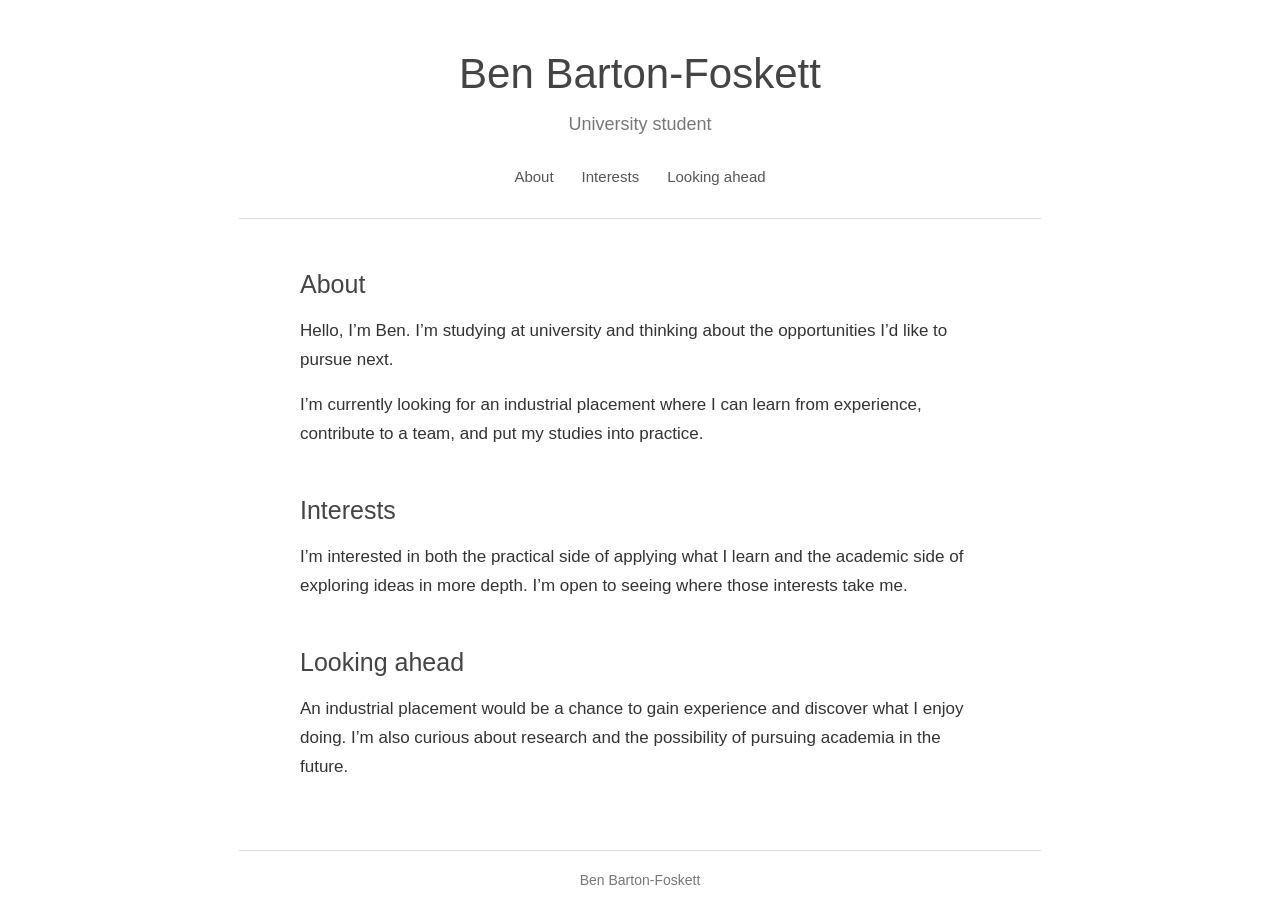
==== index.html @ d58678b7 "Initial commit" ====
<!doctype html>
<html lang="en">
  <head>
    <meta charset="utf-8">
    <meta name="viewport" content="width=device-width, initial-scale=1">
    <meta
      name="description"
      content="Ben Barton-Foskett — university student interested in industrial placements and academia."
    >
    <title>Ben Barton-Foskett</title>
    <link rel="stylesheet" href="style.css">
  </head>
  <body>
    <a class="skip-link" href="#main">Skip to content</a>

    <header class="site-header">
      <h1>Ben Barton-Foskett</h1>
      <p class="subtitle">University student</p>
      <nav aria-label="Main navigation">
        <a href="#about">About</a>
        <a href="#interests">Interests</a>
        <a href="#looking-ahead">Looking ahead</a>
      </nav>
    </header>

    <main id="main">
      <section id="about">
        <h2>About</h2>
        <p>
          Hello, I’m Ben. I’m studying at university and thinking about the opportunities
          I’d like to pursue next.
        </p>
        <p>
          I’m currently looking for an industrial placement where I can learn from
          experience, contribute to a team, and put my studies into practice.
        </p>
      </section>

      <section id="interests">
        <h2>Interests</h2>
        <p>
          I’m interested in both the practical side of applying what I learn and the
          academic side of exploring ideas in more depth. I’m open to seeing where those
          interests take me.
        </p>
      </section>

      <section id="looking-ahead">
        <h2>Looking ahead</h2>
        <p>
          An industrial placement would be a chance to gain experience and discover what
          I enjoy doing. I’m also curious about research and the possibility of pursuing
          academia in the future.
        </p>
      </section>
    </main>

    <footer>
      <p>Ben Barton-Foskett</p>
    </footer>
  </body>
</html>
---- style.css ----
:root {
  color-scheme: light;
  font-family: Arial, Helvetica, sans-serif;
  color: #333;
  background: #fff;
}

* {
  box-sizing: border-box;
}

html {
  scroll-behavior: smooth;
}

body {
  max-width: 850px;
  margin: 0 auto;
  padding: 0 24px;
  font-size: 17px;
  line-height: 1.7;
}

a {
  color: #426b8a;
}

a:hover {
  color: #23445e;
}

a:focus-visible {
  outline: 2px solid #426b8a;
  outline-offset: 3px;
}

.skip-link {
  position: absolute;
  top: 8px;
  left: 8px;
  padding: 8px 12px;
  transform: translateY(-150%);
  background: #fff;
}

.skip-link:focus {
  transform: translateY(0);
}

.site-header {
  padding: 48px 0 28px;
  border-bottom: 1px solid #ddd;
  text-align: center;
}

.site-header h1 {
  margin: 0;
  color: #444;
  font-size: clamp(30px, 6vw, 42px);
  font-weight: 400;
  line-height: 1.25;
}

.subtitle {
  margin: 8px 0 25px;
  color: #777;
  font-size: 18px;
}

nav {
  display: flex;
  flex-wrap: wrap;
  justify-content: center;
  gap: 8px 28px;
}

nav a {
  color: #555;
  font-size: 15px;
  text-decoration: none;
}

nav a:hover {
  text-decoration: underline;
}

main {
  max-width: 680px;
  margin: 0 auto;
  padding: 24px 0 48px;
}

section {
  padding: 20px 0;
  scroll-margin-top: 20px;
}

h2 {
  margin: 0 0 12px;
  color: #444;
  font-size: 25px;
  font-weight: 400;
}

p {
  margin: 0 0 16px;
}

section p:last-child {
  margin-bottom: 0;
}

footer {
  padding: 18px 0 28px;
  border-top: 1px solid #ddd;
  color: #777;
  font-size: 14px;
  text-align: center;
}

footer p {
  margin: 0;
}

@media (max-width: 480px) {
  body {
    padding: 0 18px;
    font-size: 16px;
  }

  .site-header {
    padding-top: 36px;
  }

  nav {
    gap: 8px 20px;
  }
}

@media (prefers-reduced-motion: reduce) {
  html {
    scroll-behavior: auto;
  }
}
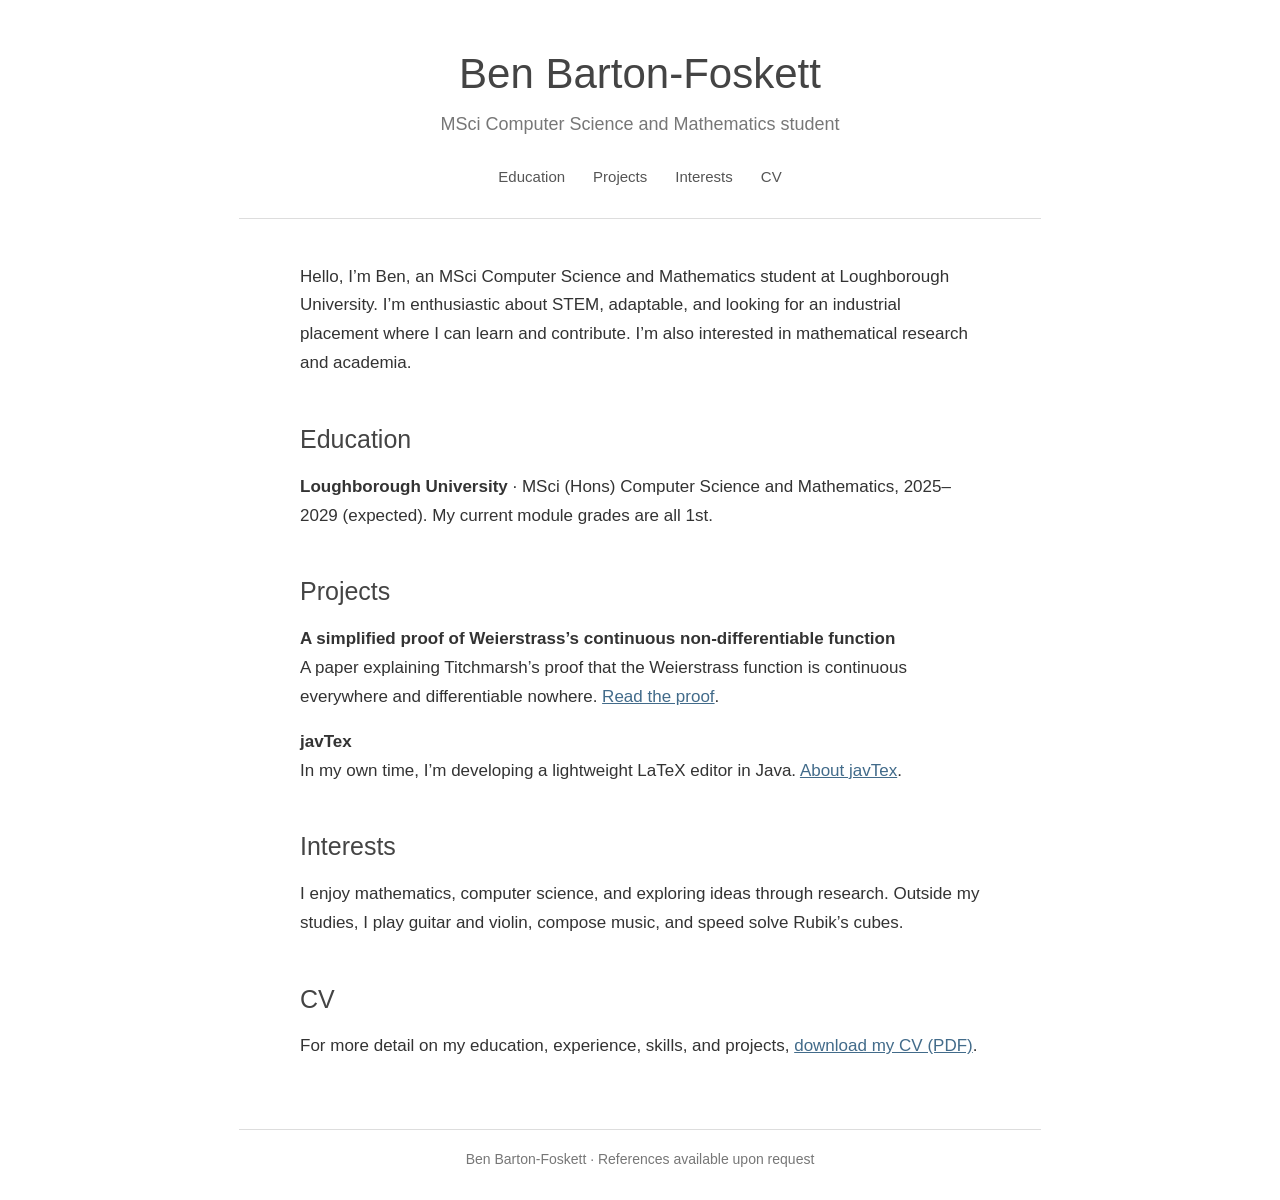
==== commit a65d598d: "Website update" ====
--- a/index.html
+++ b/index.html
@@ -5,7 +5,7 @@
     <meta name="viewport" content="width=device-width, initial-scale=1">
     <meta
       name="description"
-      content="Ben Barton-Foskett — university student interested in industrial placements and academia."
+      content="Ben Barton-Foskett is an MSci Computer Science and Mathematics student at Loughborough University."
     >
     <title>Ben Barton-Foskett</title>
     <link rel="stylesheet" href="style.css">
@@ -15,48 +15,69 @@
 
     <header class="site-header">
       <h1>Ben Barton-Foskett</h1>
-      <p class="subtitle">University student</p>
+      <p class="subtitle">MSci Computer Science and Mathematics student</p>
       <nav aria-label="Main navigation">
-        <a href="#about">About</a>
+        <a href="#education">Education</a>
+        <a href="#projects">Projects</a>
         <a href="#interests">Interests</a>
-        <a href="#looking-ahead">Looking ahead</a>
+        <a href="#cv">CV</a>
       </nav>
     </header>
 
     <main id="main">
-      <section id="about">
-        <h2>About</h2>
+      <section id="profile">
         <p>
-          Hello, I’m Ben. I’m studying at university and thinking about the opportunities
-          I’d like to pursue next.
+          Hello, I’m Ben, an MSci Computer Science and Mathematics student at Loughborough
+          University. I’m enthusiastic about STEM, adaptable, and looking for an
+          industrial placement where I can learn and contribute. I’m also interested in
+          mathematical research and academia.
+        </p>
+      </section>
+
+      <section id="education">
+        <h2>Education</h2>
+        <p>
+          <strong>Loughborough University</strong> · MSci (Hons) Computer Science and
+          Mathematics, 2025–2029 (expected). My current module grades are all 1st.
+        </p>
+      </section>
+
+      <section id="projects">
+        <h2>Projects</h2>
+        <p>
+          <strong>A simplified proof of Weierstrass’s continuous non-differentiable function</strong><br>
+          A paper explaining Titchmarsh’s proof that the Weierstrass function is continuous
+          everywhere and differentiable nowhere.
+          <a href="weierstrass.html">Read the proof</a>.
         </p>
         <p>
-          I’m currently looking for an industrial placement where I can learn from
-          experience, contribute to a team, and put my studies into practice.
+          <strong>javTex</strong><br>
+          In my own time, I’m developing a lightweight LaTeX editor in Java.
+          <a href="javtex.html">About javTex</a>.
         </p>
+        <!-- To add another project, add a short paragraph here with its name and a brief description. -->
       </section>
 
       <section id="interests">
         <h2>Interests</h2>
         <p>
-          I’m interested in both the practical side of applying what I learn and the
-          academic side of exploring ideas in more depth. I’m open to seeing where those
-          interests take me.
+          I enjoy mathematics, computer science, and exploring ideas through research.
+          Outside my studies, I play guitar and violin, compose music, and speed solve
+          Rubik’s cubes.
         </p>
       </section>
 
-      <section id="looking-ahead">
-        <h2>Looking ahead</h2>
+      <section id="cv">
+        <h2>CV</h2>
         <p>
-          An industrial placement would be a chance to gain experience and discover what
-          I enjoy doing. I’m also curious about research and the possibility of pursuing
-          academia in the future.
+          For more detail on my education, experience, skills, and projects,
+          <a href="CV.pdf" download>download my CV (PDF)</a>.
         </p>
       </section>
     </main>
 
     <footer>
-      <p>Ben Barton-Foskett</p>
+      <p>Ben Barton-Foskett · References available upon request</p>
     </footer>
   </body>
 </html>
--- a/style.css
+++ b/style.css
@@ -122,6 +122,46 @@
   margin: 0;
 }
 
+article h2 {
+  margin-top: 28px;
+}
+
+.article-meta,
+figcaption {
+  color: #777;
+  font-size: 14px;
+}
+
+.equation {
+  margin: 20px 0;
+  padding: 14px 18px;
+  overflow-x: auto;
+  background: #f7f7f7;
+  font-family: "STIX Two Math", "Cambria Math", "Latin Modern Math", "STIXGeneral", "Times New Roman", serif;
+  font-size: 1.12em;
+  line-height: 1.8;
+  text-align: center;
+}
+
+.equation-label {
+  white-space: nowrap;
+}
+
+.project-figure {
+  margin: 24px 0;
+}
+
+.project-figure img {
+  display: block;
+  width: 100%;
+  height: auto;
+  border: 1px solid #ddd;
+}
+
+.project-figure figcaption {
+  margin-top: 8px;
+}
+
 @media (max-width: 480px) {
   body {
     padding: 0 18px;
@@ -135,6 +175,7 @@
   nav {
     gap: 8px 20px;
   }
+
 }
 
 @media (prefers-reduced-motion: reduce) {
